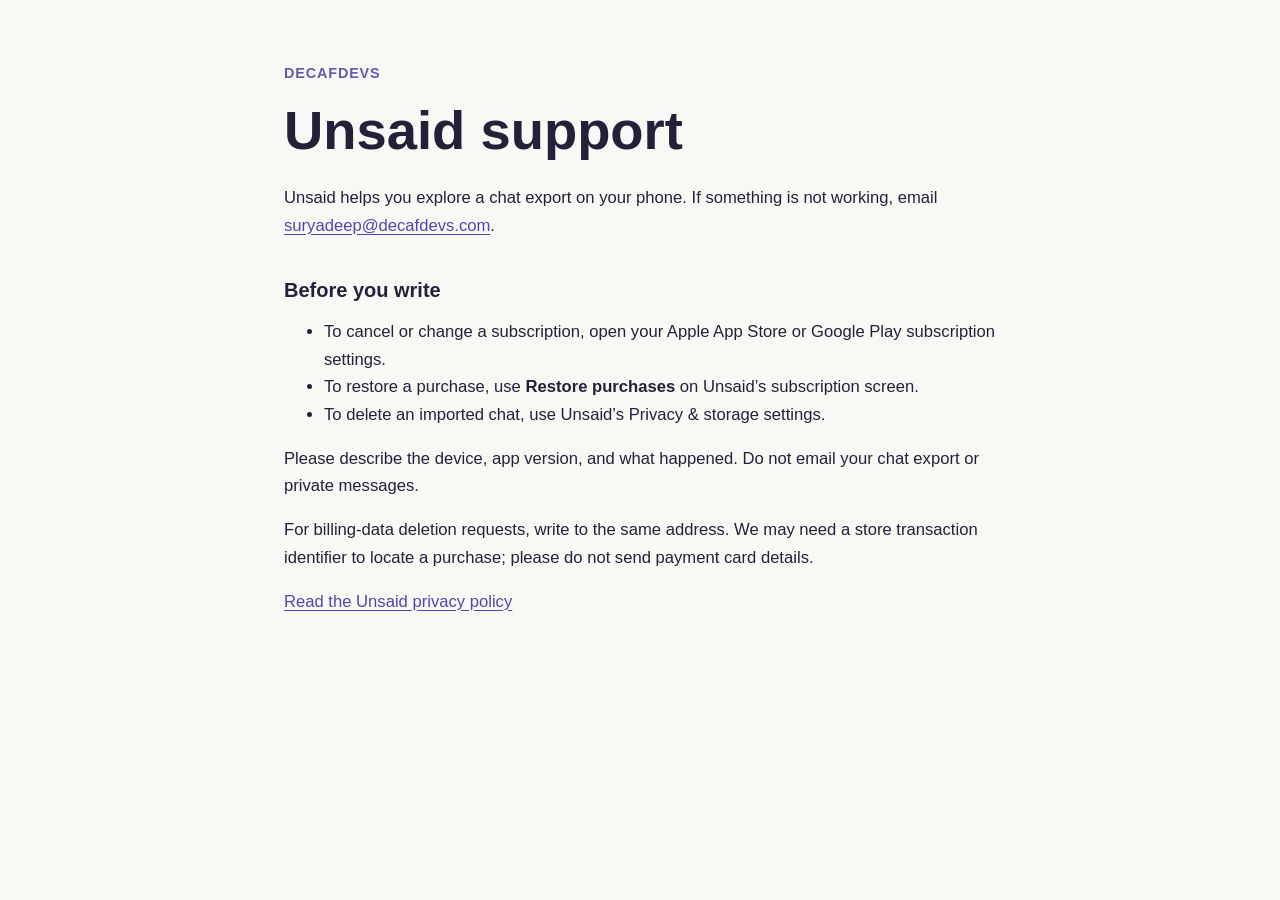
==== index.html @ f790733f "Add Unsaid support and privacy pages" ====
<!doctype html>
<html lang="en">
<head>
  <meta charset="utf-8">
  <meta name="viewport" content="width=device-width, initial-scale=1">
  <meta name="color-scheme" content="light">
  <title>Unsaid Support — DecafDevs</title>
  <link rel="stylesheet" href="style.css">
</head>
<body>
  <main>
    <p class="eyebrow">DecafDevs</p>
    <h1>Unsaid support</h1>
    <p>Unsaid helps you explore a chat export on your phone. If something is not working, email <a href="mailto:suryadeep@decafdevs.com?subject=Unsaid%20support">suryadeep@decafdevs.com</a>.</p>
    <h2>Before you write</h2>
    <ul>
      <li>To cancel or change a subscription, open your Apple App Store or Google Play subscription settings.</li>
      <li>To restore a purchase, use <strong>Restore purchases</strong> on Unsaid’s subscription screen.</li>
      <li>To delete an imported chat, use Unsaid’s Privacy &amp; storage settings.</li>
    </ul>
    <p>Please describe the device, app version, and what happened. Do not email your chat export or private messages.</p>
    <p>For billing-data deletion requests, write to the same address. We may need a store transaction identifier to locate a purchase; please do not send payment card details.</p>
    <p><a href="privacy.html">Read the Unsaid privacy policy</a></p>
  </main>
</body>
</html>
---- style.css ----
:root { color-scheme: light; font-family: -apple-system, BlinkMacSystemFont, "Segoe UI", sans-serif; color: #23213a; background: #faf8f5; }
* { box-sizing: border-box; }
body { margin: 0; }
main { max-width: 760px; margin: 0 auto; padding: 48px 24px 80px; }
.eyebrow { color: #6559af; font-size: .9rem; font-weight: 700; letter-spacing: .06em; text-transform: uppercase; }
h1 { font-size: clamp(2.2rem, 6vw, 3.4rem); line-height: 1.1; margin: 12px 0 24px; }
h2 { font-size: 1.25rem; margin: 40px 0 10px; }
p, li { font-size: 1.04rem; line-height: 1.65; }
.lead { font-size: 1.22rem; }
a { color: #5146ad; text-underline-offset: 3px; }
a:focus-visible { outline: 3px solid #5146ad; outline-offset: 3px; }
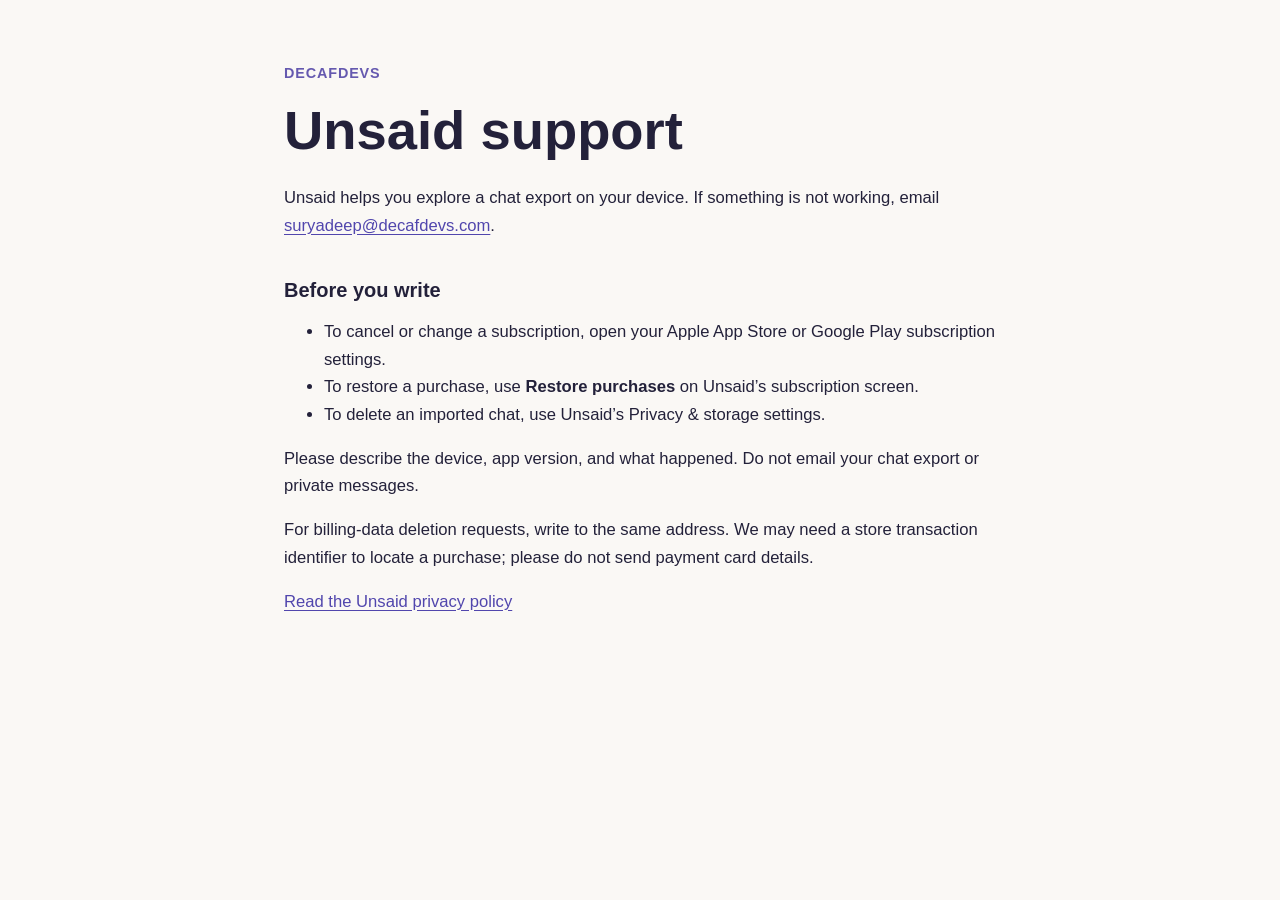
==== commit 31f5450b: "Describe support and privacy across devices" ====
--- a/index.html
+++ b/index.html
@@ -1,26 +1,48 @@
-<!doctype html>
+<!DOCTYPE html>
 <html lang="en">
-<head>
-  <meta charset="utf-8">
-  <meta name="viewport" content="width=device-width, initial-scale=1">
-  <meta name="color-scheme" content="light">
-  <title>Unsaid Support — DecafDevs</title>
-  <link rel="stylesheet" href="style.css">
-</head>
-<body>
-  <main>
-    <p class="eyebrow">DecafDevs</p>
-    <h1>Unsaid support</h1>
-    <p>Unsaid helps you explore a chat export on your phone. If something is not working, email <a href="mailto:suryadeep@decafdevs.com?subject=Unsaid%20support">suryadeep@decafdevs.com</a>.</p>
-    <h2>Before you write</h2>
-    <ul>
-      <li>To cancel or change a subscription, open your Apple App Store or Google Play subscription settings.</li>
-      <li>To restore a purchase, use <strong>Restore purchases</strong> on Unsaid’s subscription screen.</li>
-      <li>To delete an imported chat, use Unsaid’s Privacy &amp; storage settings.</li>
-    </ul>
-    <p>Please describe the device, app version, and what happened. Do not email your chat export or private messages.</p>
-    <p>For billing-data deletion requests, write to the same address. We may need a store transaction identifier to locate a purchase; please do not send payment card details.</p>
-    <p><a href="privacy.html">Read the Unsaid privacy policy</a></p>
-  </main>
-</body>
+  <head>
+    <meta charset="utf-8" />
+    <meta name="viewport" content="width=device-width, initial-scale=1" />
+    <meta name="color-scheme" content="light" />
+    <title>Unsaid Support — DecafDevs</title>
+    <link rel="stylesheet" href="style.css" />
+  </head>
+  <body>
+    <main>
+      <p class="eyebrow">DecafDevs</p>
+      <h1>Unsaid support</h1>
+      <p>
+        Unsaid helps you explore a chat export on your device. If something is
+        not working, email
+        <a href="mailto:suryadeep@decafdevs.com?subject=Unsaid%20support"
+          >suryadeep@decafdevs.com</a
+        >.
+      </p>
+      <h2>Before you write</h2>
+      <ul>
+        <li>
+          To cancel or change a subscription, open your Apple App Store or
+          Google Play subscription settings.
+        </li>
+        <li>
+          To restore a purchase, use <strong>Restore purchases</strong> on
+          Unsaid’s subscription screen.
+        </li>
+        <li>
+          To delete an imported chat, use Unsaid’s Privacy &amp; storage
+          settings.
+        </li>
+      </ul>
+      <p>
+        Please describe the device, app version, and what happened. Do not email
+        your chat export or private messages.
+      </p>
+      <p>
+        For billing-data deletion requests, write to the same address. We may
+        need a store transaction identifier to locate a purchase; please do not
+        send payment card details.
+      </p>
+      <p><a href="privacy.html">Read the Unsaid privacy policy</a></p>
+    </main>
+  </body>
 </html>
--- a/style.css
+++ b/style.css
@@ -1,11 +1,49 @@
-:root { color-scheme: light; font-family: -apple-system, BlinkMacSystemFont, "Segoe UI", sans-serif; color: #23213a; background: #faf8f5; }
-* { box-sizing: border-box; }
-body { margin: 0; }
-main { max-width: 760px; margin: 0 auto; padding: 48px 24px 80px; }
-.eyebrow { color: #6559af; font-size: .9rem; font-weight: 700; letter-spacing: .06em; text-transform: uppercase; }
-h1 { font-size: clamp(2.2rem, 6vw, 3.4rem); line-height: 1.1; margin: 12px 0 24px; }
-h2 { font-size: 1.25rem; margin: 40px 0 10px; }
-p, li { font-size: 1.04rem; line-height: 1.65; }
-.lead { font-size: 1.22rem; }
-a { color: #5146ad; text-underline-offset: 3px; }
-a:focus-visible { outline: 3px solid #5146ad; outline-offset: 3px; }
+:root {
+  color-scheme: light;
+  font-family: -apple-system, BlinkMacSystemFont, 'Segoe UI', sans-serif;
+  color: #23213a;
+  background: #faf8f5;
+}
+* {
+  box-sizing: border-box;
+}
+body {
+  margin: 0;
+}
+main {
+  max-width: 760px;
+  margin: 0 auto;
+  padding: 48px 24px 80px;
+}
+.eyebrow {
+  color: #6559af;
+  font-size: 0.9rem;
+  font-weight: 700;
+  letter-spacing: 0.06em;
+  text-transform: uppercase;
+}
+h1 {
+  font-size: clamp(2.2rem, 6vw, 3.4rem);
+  line-height: 1.1;
+  margin: 12px 0 24px;
+}
+h2 {
+  font-size: 1.25rem;
+  margin: 40px 0 10px;
+}
+p,
+li {
+  font-size: 1.04rem;
+  line-height: 1.65;
+}
+.lead {
+  font-size: 1.22rem;
+}
+a {
+  color: #5146ad;
+  text-underline-offset: 3px;
+}
+a:focus-visible {
+  outline: 3px solid #5146ad;
+  outline-offset: 3px;
+}
